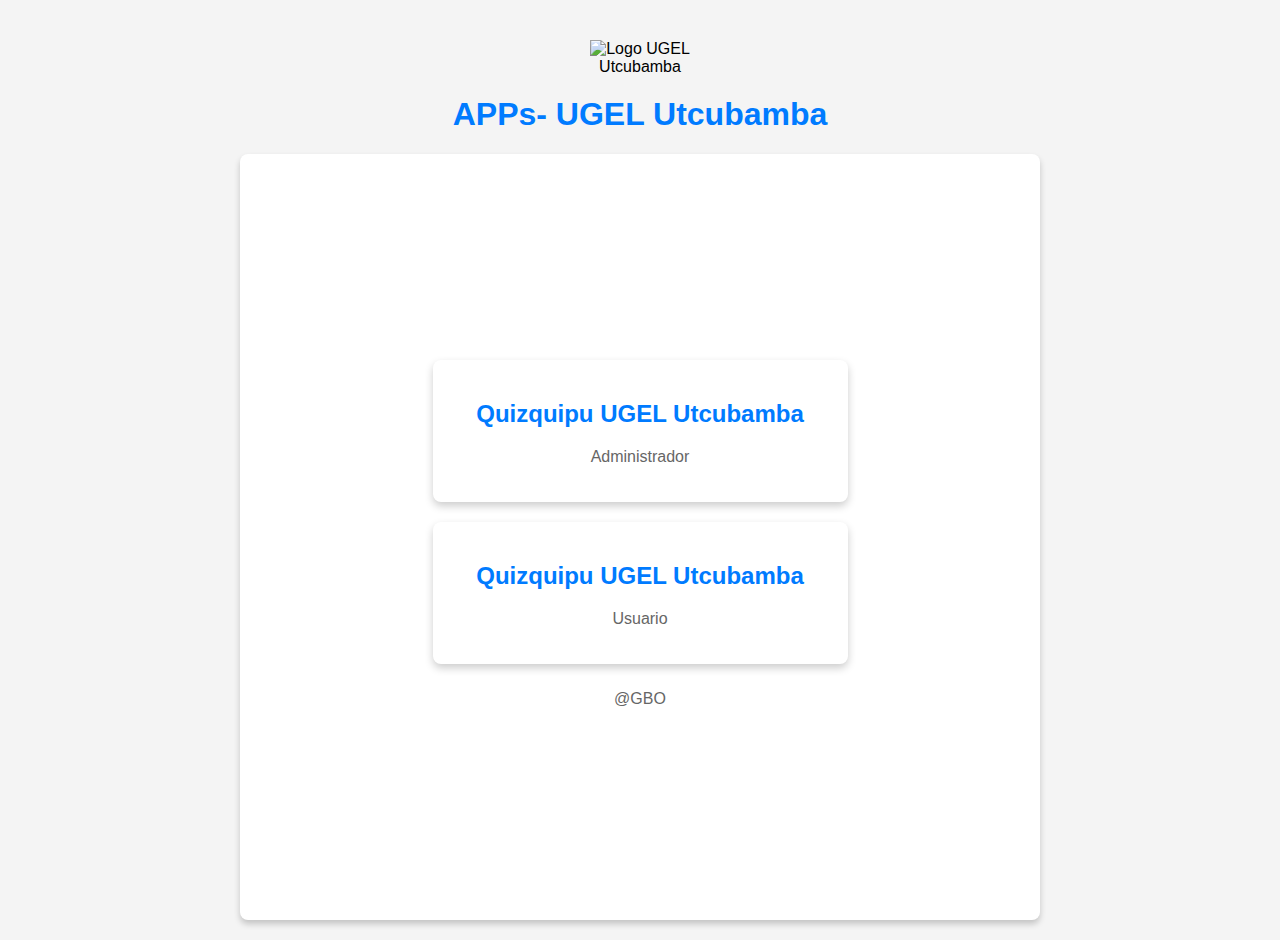
==== Apps/index.html @ bab80f6b "Quizquipu" ====
<!DOCTYPE html>
<html lang="es">
<head>
    <meta charset="UTF-8">
    <meta name="viewport" content="width=device-width, initial-scale=1">
    <title>APPs - UGEL Utcubamba</title>
    <link rel="stylesheet" href="estilos.css">
</head>
<body>
    <header>
        <img src="LOGO_UGEL.png" alt="Logo UGEL Utcubamba" style="max-width: 100px; margin: 20px auto; display: block;">
        <h1>APPs- UGEL Utcubamba</h1>
    </header>
    <div class="container">
        <div class="card" onclick="window.location.href='http://161.132.41.81/Quizquipu/admin/';">
            <h2>Quizquipu UGEL Utcubamba</h2>
            <p>Administrador</p>
        </div>
     
        <!-- Nuevas tarjetas para las aplicaciones adicionales -->
        <div class="card" onclick="window.location.href='http://161.132.41.81/';">
            <h2>Quizquipu UGEL Utcubamba</h2>
            <p>Usuario</p>
        </div>
        
            <p>@GBO</p>
        
    </div>
   
</body>
</html>
---- Apps/estilos.css ----
body {
    font-family: 'Arial', sans-serif;
    background-color: #f4f4f4;
    margin: 0;
    padding: 20px;
    display: flex;
    flex-direction: column; /* Ajustado para acomodar el footer correctamente */
    justify-content: center;
    align-items: center;
    min-height: 100vh; /* Cambiado a min-height para permitir contenido más largo */
    overflow: auto;
}

.container {
    flex: 1;
    width: 100%;
    max-width: 800px; /* Ajustado para un formulario más grande */
    margin: 0 auto;
    padding: 5px; /* Corregido para más espacio interior */
    box-sizing: border-box;
    background-color: #fff;
    border-radius: 8px;
    box-shadow: 0 4px 6px rgba(0, 0, 0, 0.2);
    animation: scaleUp 0.5s ease-in-out;
}


/* Estilos para el botón de añadir ítem */
button {
    background-color: #42FF33;
    color: white;
    padding: 10px 15px;
    border: none;
    border-radius: 5px;
    cursor: pointer;
    font-size: 16px;
    margin-top: 10px;
}

button:hover {
    background-color: #0056b3;
}

@keyframes scaleUp {
    from {
        transform: scale(0.8);
        opacity: 0;
    }
    to {
        transform: scale(1);
        opacity: 1;
    }
}

h1, h2 {
    color: #007bff;
    text-align: center;
}

h1 {
    margin-top: 0; /* Asegura que el h1 no tenga un margen superior excesivo */
}

h2 {
    margin-bottom: 20px;
}

form > div {
    margin-bottom: 15px;
}

label {
    display: block;
    margin-bottom: 5px;
    color: #007bff;
}

input[type="text"],
textarea {
    width: 100%;
    padding: 10px;
    margin-bottom: 10px;
    border: 2px solid #007bff;
    border-radius: 4px;
    box-sizing: border-box;
    transition: border-color 0.3s;
}

input[type="text"]:focus,
textarea:focus {
    border-color: #0056b3;
    outline: none;
}

input[type="submit"] {
    background-color: #007bff;
    color: white;
    padding: 10px 15px;
    border: none;
    border-radius: 4px;
    cursor: pointer;
    width: 100%;
    transition: background-color 0.3s;
}

input[type="submit"]:hover {
    background-color: #0056b3;
}

footer {
    width: 100%;
    padding: 10px 0;
    background-color: #007bff;
    color: white;
    text-align: center;
    position: absolute; /* Cambiado para asegurar que siempre esté en la parte inferior */
    bottom: 0;
}

p, li p, li small {
    color: #666;
}

ul {
    list-style-type: none; /* Remueve los bullets de la lista */
    padding: 0;
}

li {
    background-color: #f9f9f9; /* Un fondo claro para cada elemento de la lista */
    border: 1px solid #ddd; /* Un borde sutil */
    margin-bottom: 10px; /* Espacio entre elementos de la lista */
    padding: 10px; /* Espaciado interno */
    border-radius: 4px; /* Bordes redondeados */
    transition: transform 0.3s, box-shadow 0.3s; /* Transición suave para hover */
}

li:hover {
    transform: translateY(-5px); /* Efecto elevado al pasar el mouse */
    box-shadow: 0 5px 15px rgba(0,0,0,0.1); /* Sombra suave al pasar el mouse */
}

/* Estilos previos... asegúrate de incluirlos también */

.card {
    background-color: #ffffff;
    border-radius: 8px;
    box-shadow: 0 4px 8px rgba(0, 0, 0, 0.2);
    padding: 20px;
    margin: 10px;
    text-align: center;
    transition: transform 0.3s ease, box-shadow 0.3s ease;
    cursor: pointer;
    width: calc(50% - 20px); /* Ajusta este valor según prefieras */
}

.card:hover {
    transform: translateY(-5px);
    box-shadow: 0 6px 12px rgba(0, 0, 0, 0.3);
}

.container {
    display: flex;
    flex-wrap: wrap;
    justify-content: center;
    align-items: center;
    max-width: 800px;
    margin: auto;
}

/* Ajustes para el header y footer */
header, footer {
    text-align: center;
    width: 100%;
}

footer {
    width: 100%;
    padding: 10px 0;
    background-color: #007bff;
    color: white;
    text-align: center;
    /* Quitamos position: absolute; y bottom: 0; */
}

/* Ajuste para que el body ocupe al menos el alto de la ventana, moviendo el footer al final */
body {
    display: flex;
    flex-direction: column;
    min-height: 100vh;
}

/* Asegúrate de que el contenido del body se centre y permita que el footer se mueva según el contenido */
body > .container {
    flex-grow: 1;
    display: flex;
    flex-direction: column;
    justify-content: center;
}
.boton {
    display: inline-block;
    margin-top: 20px;
    padding: 10px 20px;
    background-color: #007bff;
    color: #ffffff;
    text-decoration: none;
    border-radius: 5px;
    transition: background-color 0.3s ease;
}

.boton:hover {
    background-color: #0056b3;
}

/* Estilo específico para el código de la pregunta */
li strong {
    display: block; /* Hace que el código aparezca en su propia línea */
    color: #007bff; /* Color distintivo */
    margin-bottom: 5px; /* Espacio entre el código y la pregunta */
}

/* Estilos para los enlaces de las preguntas */
li a {
    color: #333; /* Color del texto más oscuro para mejor lectura */
    text-decoration: none; /* Remueve el subrayado del enlace */
    font-weight: bold; /* Hace el texto de la pregunta más bold */
    font-size: 1.1em; /* Un tamaño de fuente ligeramente mayor */
}

li a:hover {
    text-decoration: underline; /* Añade un subrayado al pasar el mouse para indicar clickeabilidad */
}

/* Estilos para los contenedores de ítems */
.item-container {
    margin-bottom: 10px;
    padding: 10px;
    border: 1px solid #ccc;
    border-radius: 4px;
    background-color: #f8f9fa;
}

.item-container label,
.item-container input {
    display: block;
    width: 100%;
    margin-top: 5px;
}

/* Ajustes para mejorar la visibilidad del input */
.item-container input[type="text"] {
    border-color: #007bff;
    box-shadow: inset 0 1px 1px rgba(0, 0, 0, 0.075);
    transition: border-color 0.15s ease-in-out, box-shadow 0.15s ease-in-out;
}

.item-container input[type="text"]:focus {
    border-color: #0056b3;
    box-shadow: inset 0 1px 1px rgba(0, 0, 0, 0.075), 0 0 8px rgba(0, 123, 255, 0.6);
}


label {
    display: block;
    margin-bottom: 10px; /* Aumentado para más espacio entre el label y el input */
    color: #007bff;
    font-size: 18px; /* Aumentado para mejorar la legibilidad */
}

input[type="text"],
textarea {
    font-size: 16px; /* Aumentado para mejorar la legibilidad */
    padding: 15px; /* Aumentado para una mejor interacción táctil */
    margin-bottom: 20px; /* Aumentado para más espacio entre los inputs */
    border: 2px solid #007bff;
    border-radius: 4px;
    box-sizing: border-box;
}


input[type="submit"], .boton {
    font-size: 18px; /* Aumentado para mejorar la legibilidad */
    padding: 15px 30px; /* Aumentado para una mejor interacción táctil */
    border-radius: 5px;
}

input[type="submit"]:hover, .boton:hover {
    background-color: #0056b3;
}


/* Estilos para dispositivos con ancho hasta 768px (tabletas) */
@media (max-width: 768px) {
    .container {
        padding: 20px; /* Incrementa el espacio interior */
    }

    label,
    input[type="text"],
    textarea,
    input[type="submit"],
    .boton {
        font-size: 18px; /* Incrementa el tamaño de la fuente */
    }

    input[type="text"],
    textarea {
        padding: 15px; /* Incrementa el padding */
    }

    input[type="submit"],
    .boton {
        padding: 15px 30px; /* Incrementa el padding */
    }
}

/* Estilos para dispositivos con ancho hasta 480px (celulares) */
@media (max-width: 480px) {
    .container {
        padding: 15px; /* Incrementa el espacio interior */
    }

    label,
    input[type="text"],
    textarea,
    input[type="submit"],
    .boton {
        font-size: 20px; /* Incrementa más el tamaño de la fuente para una mejor legibilidad */
    }

    input[type="text"],
    textarea {
        padding: 18px; /* Incrementa más el padding */
    }

    input[type="submit"],
    .boton {
        padding: 18px 36px; /* Incrementa más el padding para los botones */
    }
}
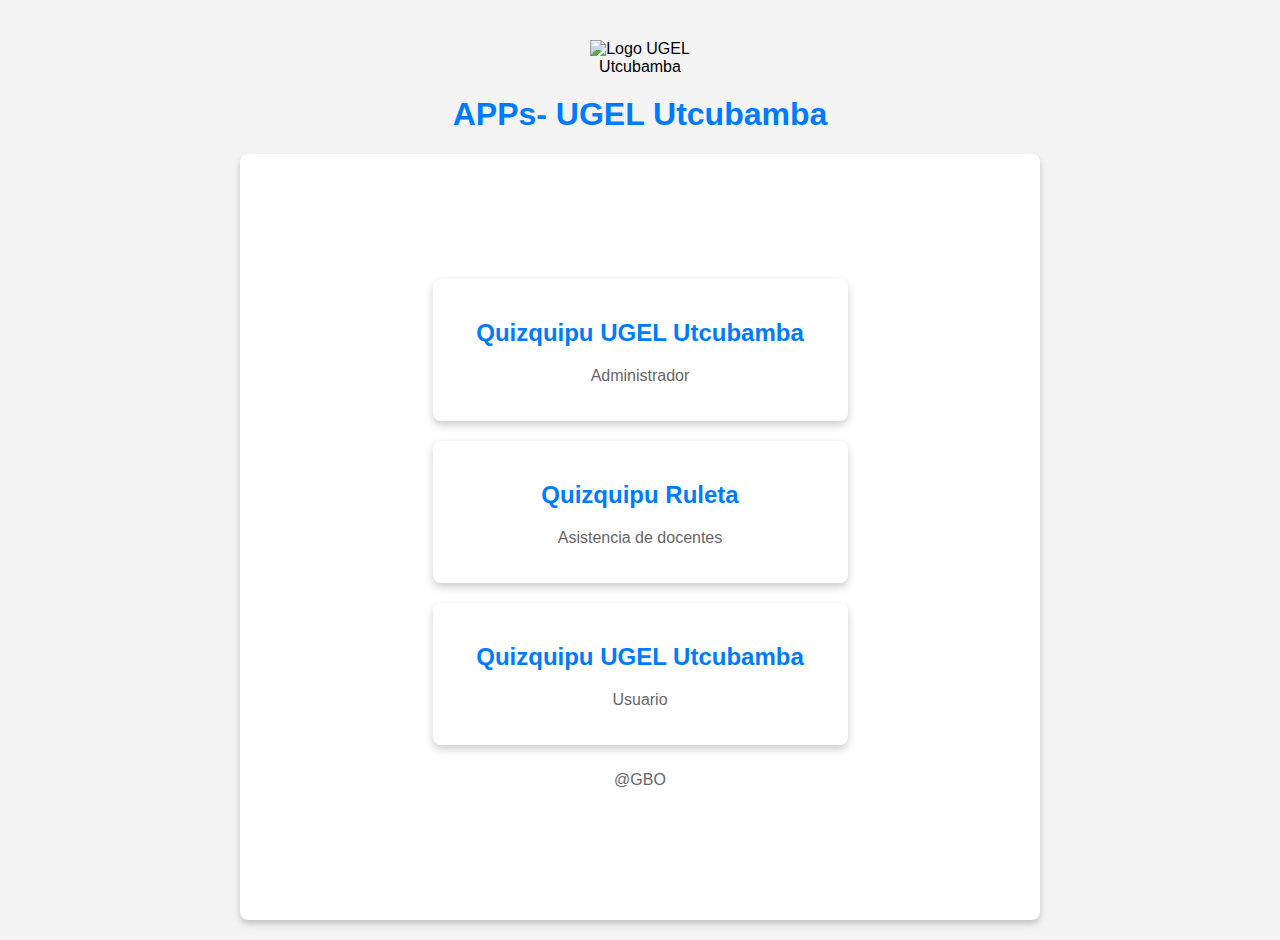
==== commit 9b37cbb9: "ruelta" ====
--- a/Apps/index.html
+++ b/Apps/index.html
@@ -8,7 +8,7 @@
 </head>
 <body>
     <header>
-        <img src="LOGO_UGEL.png" alt="Logo UGEL Utcubamba" style="max-width: 100px; margin: 20px auto; display: block;">
+        <img src="../LOGO_UGEL.png" alt="Logo UGEL Utcubamba" style="max-width: 100px; margin: 20px auto; display: block;">
         <h1>APPs- UGEL Utcubamba</h1>
     </header>
     <div class="container">
@@ -16,7 +16,11 @@
             <h2>Quizquipu UGEL Utcubamba</h2>
             <p>Administrador</p>
         </div>
-     
+       <!-- Nuevas tarjetas para las aplicaciones adicionales -->
+       <div class="card" onclick="window.location.href='http://161.132.41.81/Asistencia/lista/';">
+        <h2>Quizquipu Ruleta</h2>
+        <p>Asistencia de docentes</p>
+        </div>
         <!-- Nuevas tarjetas para las aplicaciones adicionales -->
         <div class="card" onclick="window.location.href='http://161.132.41.81/';">
             <h2>Quizquipu UGEL Utcubamba</h2>
